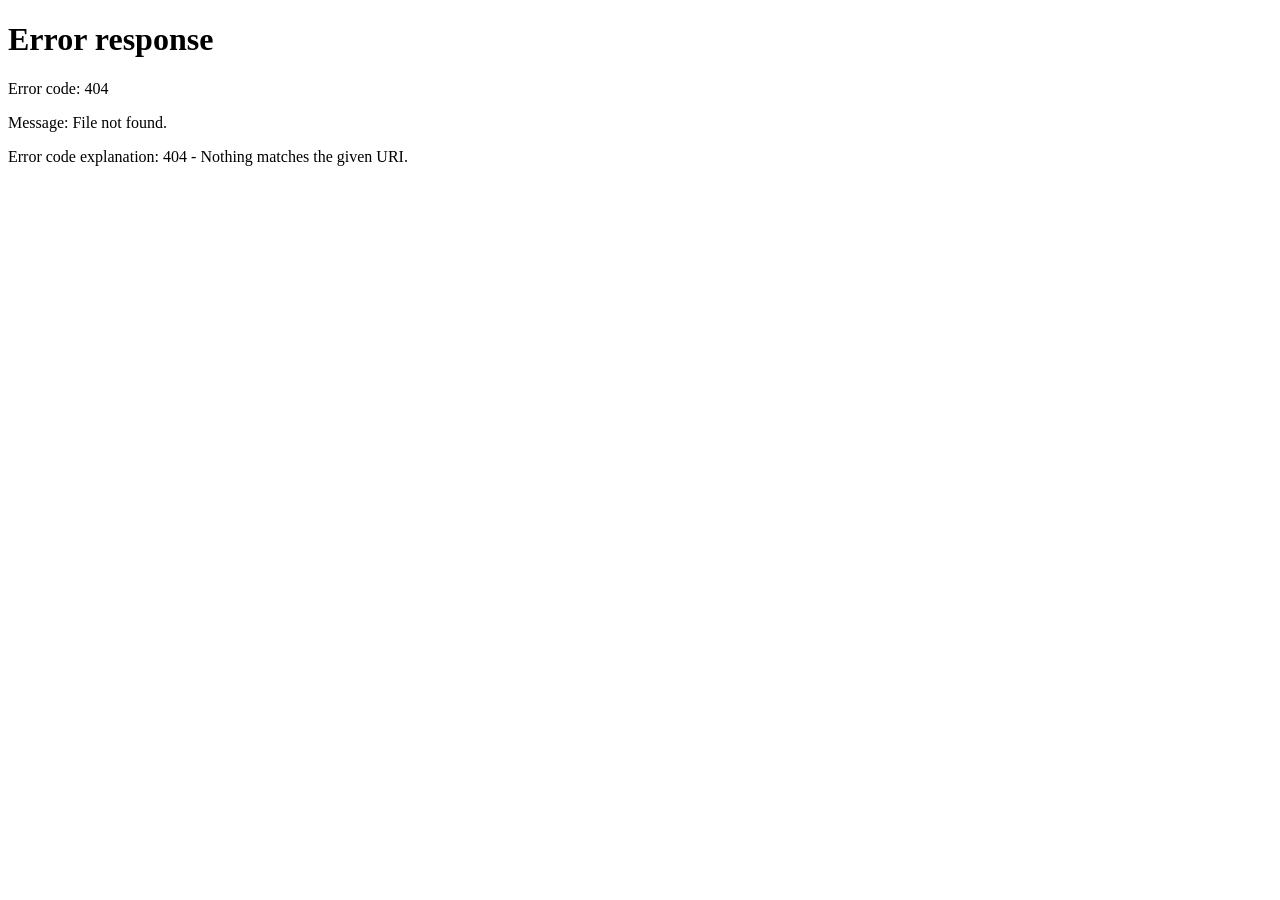
==== index.html @ 60f4429d "Create index.html" ====
<!DOCTYPE html>
<html>
<head>
    <meta http-equiv="refresh" content="0; url=./html/landingpage.html">
    <title>Threat Feed Redirect</title>
</head>
<body>
    <p>Redirecting you to the threat feed... If it doesn't load, <a href="./html/landing.html">click here</a>.</p>
</body>
</html>
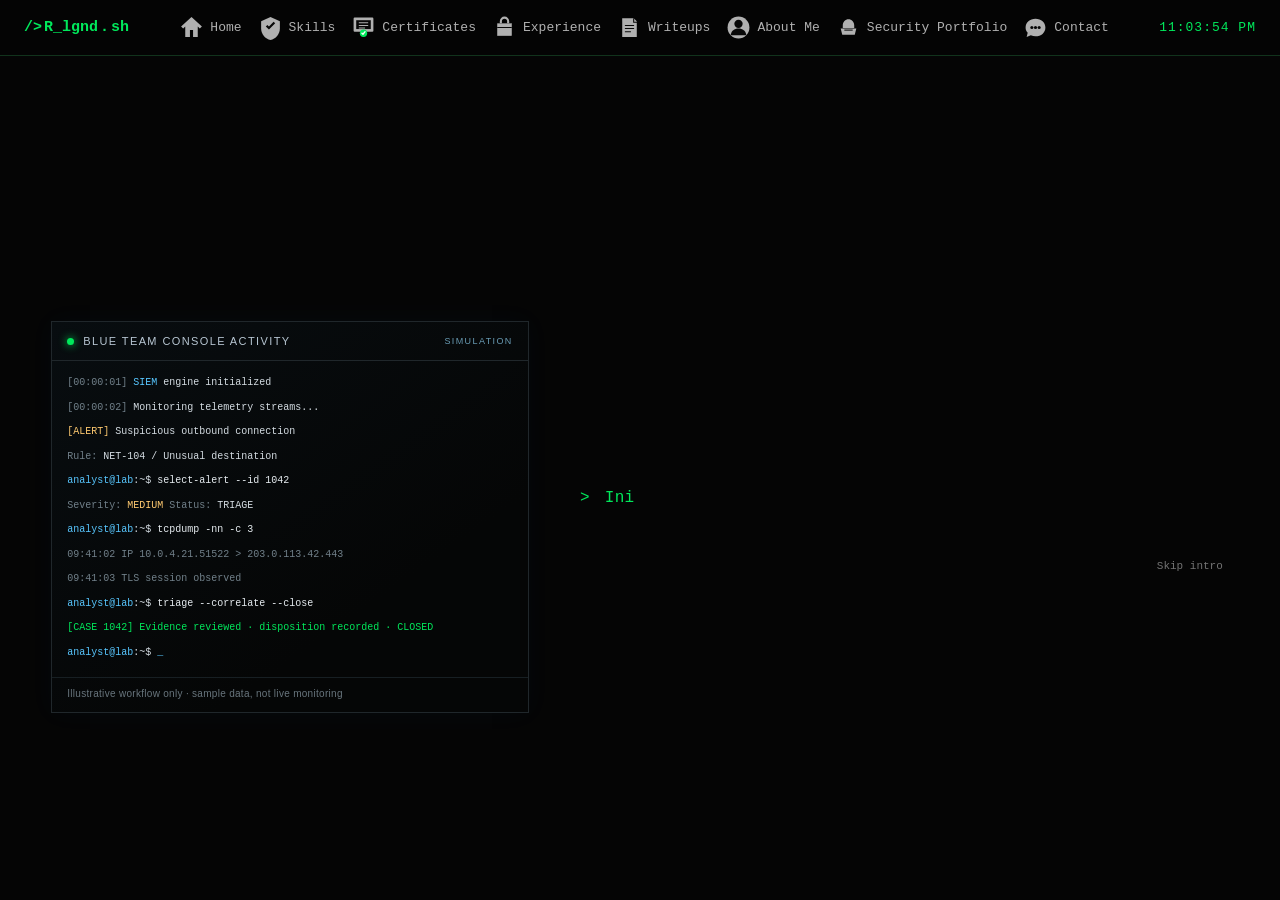
==== commit d8ca52e3: "Update index.html" ====
--- a/index.html
+++ b/index.html
@@ -1,7 +1,7 @@
 <!DOCTYPE html>
 <html>
 <head>
-    <meta http-equiv="refresh" content="0; url=./html/landingpage.html">
+    <meta http-equiv="refresh" content="0; url=./html/landing.html">
     <title>Threat Feed Redirect</title>
 </head>
 <body>
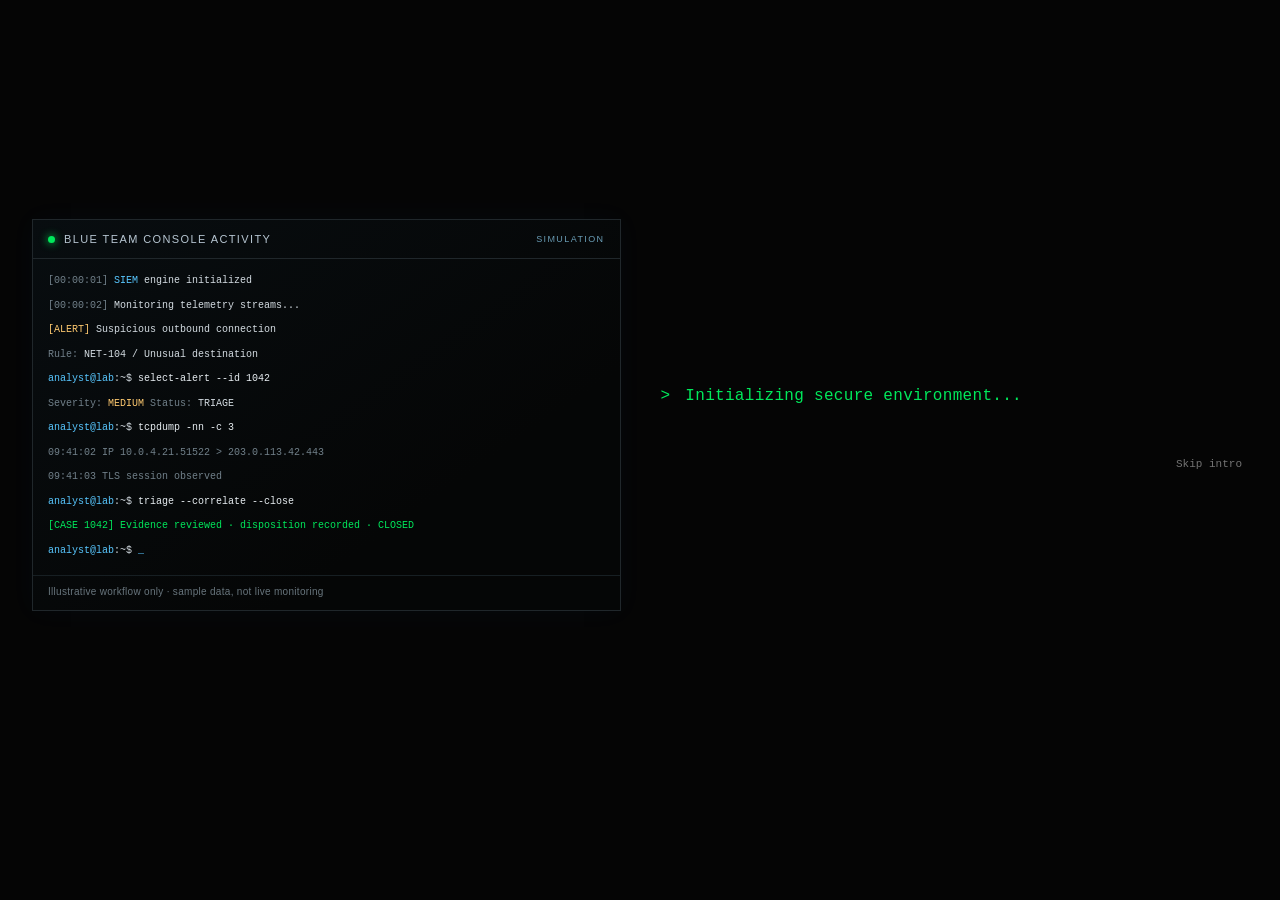
==== commit 95d8a9db: "Rename landing.html to index.html" ====
--- a/index.html
+++ b/index.html
@@ -1,10 +1,87 @@
-<!DOCTYPE html>
-<html>
+<!doctype html>
+<html lang="en">
+
 <head>
-    <meta http-equiv="refresh" content="0; url=./html/landing.html">
-    <title>Threat Feed Redirect</title>
+    <meta charset="utf-8">
+    <meta name="viewport" content="width=device-width,initial-scale=1">
+    <meta name="theme-color" content="#050505">
+    <title>R_lgnd | Initializing</title>
+    <link rel="stylesheet" href="../css/style.css">
 </head>
-<body>
-    <p>Redirecting you to the threat feed... If it doesn't load, <a href="./html/landing.html">click here</a>.</p>
+
+<body data-page="landing">
+<!-- ============ LAYER 1: MENU ============ -->
+<head>
+    <meta charset="utf-8">
+    <meta name="viewport" content="width=device-width,initial-scale=1">
+    <meta name="theme-color" content="#050505">
+    <title>R_lgnd | Initializing</title>
+    <link rel="stylesheet" href="../css/style.css">
+    
+    <!-- Override styling for landing page layout to remove gaps -->
+    <style>
+        .landing-screen {
+            display: flex;
+            flex-direction: row;
+            align-items: center;
+            justify-content: center;
+            min-height: calc(100vh - 70px);
+            padding: 1.5rem 2rem;
+            box-sizing: border-box;
+            gap: 2.5rem;
+            margin-top: 0;
+        }
+        .soc-panel, .welcome-panel {
+            margin-top: 0 !important;
+        }
+    </style>
+    <script>
+        // If the user has already visited home, bounce them forward immediately
+        if (sessionStorage.getItem('hasVisitedHome')) {
+            window.location.replace('/html/home.html');
+        }
+    </script>
+
+
+</head>
+
+    </header>
+
+
+    <main class="landing-screen">
+        <section class="soc-panel">
+            <div class="panel-heading"><span class="panel-led"></span> BLUE TEAM CONSOLE ACTIVITY <span
+                    class="panel-tag">SIMULATION</span></div>
+            <div class="soc-console" aria-label="Illustrative blue team activity">
+                <p><span class="dim">[00:00:01]</span> <span class="blue">SIEM</span> engine initialized</p>
+                <p><span class="dim">[00:00:02]</span> Monitoring telemetry streams...</p>
+                <p><span class="warn">[ALERT]</span> Suspicious outbound connection</p>
+                <p><span class="dim">Rule:</span> NET-104 / Unusual destination</p>
+                <p><span class="blue">analyst@lab</span>:~$ <span class="command">select-alert --id 1042</span></p>
+                <p><span class="dim">Severity:</span> <span class="warn">MEDIUM</span> <span class="dim">Status:</span>
+                    TRIAGE</p>
+                <p><span class="blue">analyst@lab</span>:~$ <span class="command">tcpdump -nn -c 3</span></p>
+                <p class="dim">09:41:02 IP 10.0.4.21.51522 &gt; 203.0.113.42.443</p>
+                <p class="dim">09:41:03 TLS session observed</p>
+                <p><span class="blue">analyst@lab</span>:~$ <span class="command">triage --correlate --close</span></p>
+                <p class="success">[CASE 1042] Evidence reviewed · disposition recorded · CLOSED</p>
+                <p><span class="blue">analyst@lab</span>:~$ <span class="console-cursor">_</span></p>
+            </div>
+            <p class="panel-footnote">Illustrative workflow only · sample data, not live monitoring</p>
+        </section>
+        <section class="welcome-panel">
+            <div class="terminal">
+                <div id="terminal-lines"></div>
+                <div class="terminal-loading"><span id="loading-text"></span>
+                </div>
+                <p class="terminal-welcome" id="terminal-welcome"><span class="prompt">&gt;</span> <span
+                        id="welcome-text"></span><span class="terminal-cursor">_</span></p>
+            </div><button class="open-profile-button" id="open-profile">Open Profile</button>
+            <p class="landing-hint" id="landing-hint" aria-live="polite"></p><button class="skip-intro"
+                id="skip-intro">Skip intro</button>
+        </section>
+    </main>
+    <script src="../js/main.js" defer></script>
 </body>
+
 </html>
--- a/css/style.css
+++ b/css/style.css
@@ -0,0 +1,651 @@
+/* Shared styles: theme variables */
+:root {
+    --background: #050505;
+    --green: #00e85b;
+    --text: #f4f4f4;
+    --muted: #a8b2c2;
+    --header-height: 132px;
+    --content-width: 1180px
+}
+
+* {
+    box-sizing: border-box
+}
+
+html {
+    scroll-behavior: smooth
+}
+
+body {
+    margin: 0;
+    background: var(--background);
+    color: var(--text);
+    font-family: "Courier New", monospace
+}
+
+a {
+    color: inherit;
+    text-decoration: none
+}
+
+button {
+    font: inherit
+}
+
+/* ---------- SNEAKY/CLEAN HEADER STYLING OVERRIDES FOR HOME PAGE ---------- */
+.site-header {
+    position: fixed;
+    top: 0;
+    left: 0;
+    width: 100%;
+    height: 56px;
+    background: rgba(5, 5, 5, 0.95);
+    border-bottom: 1px solid #11331c;
+    z-index: 1000;
+    display: flex;
+    align-items: center;
+}
+
+.header-inner {
+    width: 100%;
+    max-width: 1450px;
+    margin: 0 auto;
+    padding: 0 24px;
+    display: flex;
+    align-items: center;
+    justify-content: space-between;
+}
+
+/* Brand & Blinking Dot Fix */
+.brand {
+    font-family: "Courier New", monospace;
+    font-weight: 700;
+    color: var(--green, #00e85b);
+    text-decoration: none;
+    font-size: 15px;
+    display: flex;
+    align-items: center;
+    gap: 2px;
+}
+.brand-dot {
+    animation: blinkDot 1s steps(1) infinite;
+}
+@keyframes blinkDot {
+    50% { opacity: 0; }
+}
+
+/* Nav Bar Layout */
+.main-nav {
+    display: flex;
+    align-items: center;
+    gap: 16px;
+}
+
+.nav-link {
+    display: inline-flex;
+    align-items: center;
+    gap: 6px;
+    color: #b0b0b0;
+    text-decoration: none;
+    font-family: "Courier New", monospace;
+    font-size: 13px;
+    white-space: nowrap;
+    transition: color 0.15s ease;
+}
+
+.nav-link:hover,
+.nav-link.active {
+    color: var(--green, #00e85b);
+}
+
+
+/* ---------- 1. BASE NAV STYLES (Desktop default) ---------- */
+.main-nav {
+    display: flex;
+    align-items: center;
+    gap: 16px;
+}
+
+/* Ensure clicks pass through SVG icons directly to the button */
+.menu-toggle svg {
+    pointer-events: none;
+}
+
+/* ---------- 2. MOBILE HAMBURGER & OVERLAY STYLES ---------- */
+.menu-toggle {
+    display: none;
+    background: #050505;
+    border: 1px solid #11331c;
+    color: var(--green);
+    padding: 6px;
+    border-radius: 4px;
+    cursor: pointer;
+    align-items: center;
+    justify-content: center;
+    z-index: 1002;
+}
+
+.menu-toggle .icon-close { display: none; }
+.menu-toggle .icon-hamburger { display: block; }
+
+.menu-toggle.is-active .icon-hamburger { display: none; }
+.menu-toggle.is-active .icon-close { display: block; }
+
+@media(max-width: 950px) {
+    .menu-toggle {
+        display: flex !important;
+    }
+
+    .header-inner {
+        display: flex !important;
+        flex-direction: row !important;
+        justify-content: space-between !important;
+        align-items: center !important;
+        width: 100% !important;
+        padding: 0 16px !important;
+    }
+
+    .brand {
+        margin: 0 !important;
+    }
+
+    .header-clock {
+        display: none !important;
+    }
+
+    /* FULL-SCREEN OVERLAY MENU - Hidden by default */
+    .main-nav {
+        position: fixed !important;
+        top: 0 !important;
+        left: 0 !important;
+        width: 100vw !important;
+        height: 100vh !important;
+        background: #050505 !important;
+        flex-direction: column !important;
+        align-items: center !important;
+        justify-content: center !important;
+        gap: 16px !important;
+        padding: 80px 20px 20px !important;
+        display: none !important; 
+        z-index: 1001 !important;
+        overflow-y: auto !important;
+    }
+
+    /* Shown only when JavaScript adds .is-open */
+    .main-nav.is-open {
+        display: flex !important; 
+    }
+
+    .nav-link {
+        font-size: 15px;
+        width: 100%;
+        max-width: 280px;
+        padding: 10px 14px;
+        background: #090d0a;
+        border: 1px solid #112215;
+        border-radius: 6px;
+        justify-content: flex-start;
+        gap: 12px;
+    }
+
+    .nav-icon {
+        width: 20px !important;
+        height: 20px !important;
+    }
+}
+
+
+
+/* Proportional Small Icon Sizing */
+.nav-icon {
+    width: 25px !important;
+    height: 25px !important;
+    min-width: 16px;
+    min-height: 16px;
+    display: inline-block;
+    vertical-align: middle;
+}
+
+/* Live Clock Styling */
+.header-clock {
+    font-family: "Courier New", monospace;
+    font-size: 13px;
+    color: var(--green, #00e85b);
+    letter-spacing: 1px;
+}
+
+.nav-link:hover svg,
+.nav-link.active svg {
+    color: var(--green);
+    transform: translateY(-2px)
+}
+
+.contact-nav .chat-pulse {
+    position: absolute;
+    top: 37px;
+    left: 50%;
+    transform: translateX(-50%);
+    width: 24px;
+    display: flex;
+    justify-content: center;
+    gap: 3px;
+    pointer-events: none
+}
+
+.chat-pulse i {
+    width: 3px;
+    height: 3px;
+    background: #080808;
+    border-radius: 50%;
+    animation: chatBounce .62s ease-in-out infinite
+}
+
+.chat-pulse i:nth-child(2) {
+    animation-delay: .12s
+}
+
+.chat-pulse i:nth-child(3) {
+    animation-delay: .24s
+}
+
+/* Landing layout: two terminal panels fitted to the viewport */
+.landing-screen {
+    min-height: 100svh;
+    padding: calc(var(--header-height) + 26px) clamp(22px, 4vw, 70px) 24px;
+    display: grid;
+    grid-template-columns: minmax(300px, .92fr) minmax(440px, 1.25fr);
+    align-items: center;
+    gap: clamp(30px, 4vw, 72px)
+}
+
+.soc-panel {
+    width: 100%;
+    max-width: 620px;
+    justify-self: end;
+    border: 1px solid #20272b;
+    background: linear-gradient(145deg, #080d10, #050606 70%);
+    box-shadow: 0 0 25px rgba(0, 150, 255, .035)
+}
+
+.panel-heading {
+    padding: 13px 15px;
+    border-bottom: 1px solid #20272b;
+    color: #b7c6d2;
+    font: 11px Arial, sans-serif;
+    letter-spacing: 1.4px;
+    display: flex;
+    align-items: center;
+    gap: 9px
+}
+
+.panel-led {
+    width: 7px;
+    height: 7px;
+    background: var(--green);
+    border-radius: 50%;
+    box-shadow: 0 0 9px var(--green)
+}
+
+.panel-tag {
+    margin-left: auto;
+    color: #6a9db6;
+    font-size: 9px
+}
+
+.soc-console {
+    padding: 14px 15px 8px;
+    font-size: clamp(10px, .78vw, 12px);
+    line-height: 1.65;
+    overflow-wrap: anywhere
+}
+
+.soc-console p {
+    margin: 0 0 8px;
+    color: #d4dce2
+}
+
+.dim {
+    color: #71808a !important
+}
+
+.blue {
+    color: #58c7ff !important
+}
+
+.warn {
+    color: #ffca70 !important
+}
+
+.command {
+    color: #e7edf1 !important
+}
+
+.success {
+    color: var(--green) !important
+}
+
+.panel-footnote {
+    margin: 0;
+    padding: 10px 15px 13px;
+    border-top: 1px solid #171f23;
+    color: #68757d;
+    font: 10px Arial, sans-serif;
+    letter-spacing: .3px
+}
+
+.console-cursor {
+    color: #58c7ff;
+    animation: blink .85s steps(2, start) infinite
+}
+
+.welcome-panel {
+    width: 100%;
+    max-width: 760px;
+    justify-self: start;
+    position: relative;
+    padding-bottom: 10px
+}
+
+.terminal {
+    width: 100%;
+    font-size: clamp(16px, 1.25vw, 22px);
+    line-height: 1.5;
+    letter-spacing: .3px
+}
+
+.terminal-line {
+    color: var(--green);
+    min-height: 1.5em;
+    white-space: pre-wrap;
+    overflow-wrap: anywhere;
+    margin: 0 0 13px
+}
+
+.prompt {
+    color: var(--green);
+    margin-right: 5px
+}
+
+.terminal-loading {
+    display: none;
+    margin-top: 20px;
+    color: #d4e2f3;
+    min-height: 1.5em;
+    white-space: pre-wrap
+}
+
+.terminal-loading.visible {
+    display: block
+}
+
+.terminal-welcome {
+    display: none;
+    color: var(--green);
+    min-height: 1.5em;
+    margin: 24px 0 0
+}
+
+.terminal-welcome.visible {
+    display: block
+}
+
+.terminal-cursor {
+    display: inline-block;
+    margin-left: 2px;
+    color: var(--green);
+    animation: blink .85s steps(2, start) infinite
+}
+
+.open-profile-button {
+    margin: 26px 0 0;
+    padding: 10px 20px;
+    background: #050505;
+    border: 1px solid #666;
+    outline: 1px solid #282828;
+    outline-offset: 3px;
+    color: #fff;
+    font: 23px Georgia, serif;
+    letter-spacing: 2px;
+    cursor: pointer;
+    display: none
+}
+
+.open-profile-button.visible {
+    display: inline-block;
+    animation: buttonReveal .4s ease both
+}
+
+.open-profile-button:hover {
+    color: var(--green);
+    border-color: var(--green);
+    background: #0a0f0b
+}
+
+.landing-hint {
+    color: #8793a0;
+    font: 12px Arial, sans-serif;
+    min-height: 1.2em;
+    margin: 14px 0 0
+}
+
+.skip-intro {
+    position: absolute;
+    bottom: -25px;
+    right: 0;
+    background: transparent;
+    border: 0;
+    color: #737373;
+    font-size: 11px;
+    cursor: pointer
+}
+
+.skip-intro:hover {
+    color: var(--green)
+}
+
+/* Individual pages share this base layout */
+.content-page {
+    min-height: 100svh;
+    padding: calc(var(--header-height) + 65px) 28px 80px;
+    display: flex;
+    align-items: center;
+    border-bottom: 1px solid #111
+}
+
+.section-shell {
+    width: min(100%, var(--content-width));
+    margin: auto
+}
+
+.eyebrow {
+    color: var(--green);
+    letter-spacing: 2px;
+    font-size: 13px
+}
+
+.status-light {
+    display: inline-block;
+    width: 7px;
+    height: 7px;
+    margin-left: 6px;
+    background: var(--green);
+    border-radius: 50%;
+    box-shadow: 0 0 12px var(--green)
+}
+
+h1 {
+    margin: 18px 0;
+    font-weight: 500;
+    font-size: clamp(38px, 6vw, 72px)
+}
+
+.lead {
+    color: #e0e0e0;
+    font-size: clamp(17px, 2vw, 23px)
+}
+
+.muted {
+    max-width: 720px;
+    color: var(--muted);
+    line-height: 1.8;
+    font-size: 16px
+}
+
+.page-terminal {
+    display: inline-block;
+    margin-top: 30px;
+    padding: 14px 18px;
+    background: #090d0a;
+    border: 1px solid #1b2a1e;
+    color: #c9d7ce;
+    font-size: 14px
+}
+
+@keyframes blink {
+    to {
+        visibility: hidden
+    }
+}
+
+@keyframes chatBounce {
+
+    0%,
+    60%,
+    100% {
+        transform: translateY(0)
+    }
+
+    30% {
+        transform: translateY(-4px)
+    }
+}
+
+@keyframes buttonReveal {
+    from {
+        opacity: 0;
+        transform: translateY(7px)
+    }
+
+    to {
+        opacity: 1;
+        transform: translateY(0)
+    }
+}
+
+@media(max-width:1050px) {
+    :root {
+        --header-height: 124px
+    }
+
+    .header-inner {
+        gap: 26px;
+        padding-inline: 18px
+    }
+
+    .brand {
+        font-size: 24px
+    }
+
+    .main-nav {
+        gap: 15px
+    }
+
+    .nav-link {
+        min-width: 68px;
+        font-size: 12px
+    }
+
+    .nav-link svg {
+        width: 37px;
+        height: 37px
+    }
+
+    .landing-screen {
+        grid-template-columns: minmax(250px, .9fr) minmax(370px, 1.1fr);
+        gap: 26px
+    }
+
+    .soc-console {
+        font-size: 10px
+    }
+}
+
+@media(max-width:760px) {
+    :root {
+        --header-height: 125px
+    }
+
+    .header-inner {
+        flex-direction: column;
+        gap: 1px;
+        justify-content: center;
+        padding: 5px 7px
+    }
+
+    .brand {
+        font-size: 19px
+    }
+
+    .main-nav {
+        width: 100%;
+        justify-content: space-around;
+        gap: 2px
+    }
+
+    .nav-link {
+        min-width: 0;
+        flex: 1;
+        height: 73px;
+        gap: 3px;
+        font-size: 9px
+    }
+
+    .nav-link svg {
+        width: 28px;
+        height: 28px
+    }
+
+    .contact-nav .chat-pulse {
+        top: 25px
+    }
+
+    .landing-screen {
+        grid-template-columns: 1fr;
+        padding: calc(var(--header-height) + 25px) 18px 42px;
+        gap: 28px;
+        align-items: start
+    }
+
+    .soc-panel,
+    .welcome-panel {
+        justify-self: center;
+        max-width: 620px
+    }
+
+    .soc-console {
+        font-size: 11px
+    }
+
+    .terminal {
+        font-size: 16px
+    }
+
+    .open-profile-button {
+        font-size: 20px
+    }
+
+    .content-page {
+        padding: calc(var(--header-height) + 45px) 20px 60px
+    }
+}
+
+@media(prefers-reduced-motion:reduce) {
+
+    *,
+    *::before,
+    *::after {
+        animation-duration: .01ms !important;
+        animation-iteration-count: 1 !important;
+        scroll-behavior: auto !important
+    }
+}
--- a/css/style.css
+++ b/css/style.css
@@ -0,0 +1,651 @@
+/* Shared styles: theme variables */
+:root {
+    --background: #050505;
+    --green: #00e85b;
+    --text: #f4f4f4;
+    --muted: #a8b2c2;
+    --header-height: 132px;
+    --content-width: 1180px
+}
+
+* {
+    box-sizing: border-box
+}
+
+html {
+    scroll-behavior: smooth
+}
+
+body {
+    margin: 0;
+    background: var(--background);
+    color: var(--text);
+    font-family: "Courier New", monospace
+}
+
+a {
+    color: inherit;
+    text-decoration: none
+}
+
+button {
+    font: inherit
+}
+
+/* ---------- SNEAKY/CLEAN HEADER STYLING OVERRIDES FOR HOME PAGE ---------- */
+.site-header {
+    position: fixed;
+    top: 0;
+    left: 0;
+    width: 100%;
+    height: 56px;
+    background: rgba(5, 5, 5, 0.95);
+    border-bottom: 1px solid #11331c;
+    z-index: 1000;
+    display: flex;
+    align-items: center;
+}
+
+.header-inner {
+    width: 100%;
+    max-width: 1450px;
+    margin: 0 auto;
+    padding: 0 24px;
+    display: flex;
+    align-items: center;
+    justify-content: space-between;
+}
+
+/* Brand & Blinking Dot Fix */
+.brand {
+    font-family: "Courier New", monospace;
+    font-weight: 700;
+    color: var(--green, #00e85b);
+    text-decoration: none;
+    font-size: 15px;
+    display: flex;
+    align-items: center;
+    gap: 2px;
+}
+.brand-dot {
+    animation: blinkDot 1s steps(1) infinite;
+}
+@keyframes blinkDot {
+    50% { opacity: 0; }
+}
+
+/* Nav Bar Layout */
+.main-nav {
+    display: flex;
+    align-items: center;
+    gap: 16px;
+}
+
+.nav-link {
+    display: inline-flex;
+    align-items: center;
+    gap: 6px;
+    color: #b0b0b0;
+    text-decoration: none;
+    font-family: "Courier New", monospace;
+    font-size: 13px;
+    white-space: nowrap;
+    transition: color 0.15s ease;
+}
+
+.nav-link:hover,
+.nav-link.active {
+    color: var(--green, #00e85b);
+}
+
+
+/* ---------- 1. BASE NAV STYLES (Desktop default) ---------- */
+.main-nav {
+    display: flex;
+    align-items: center;
+    gap: 16px;
+}
+
+/* Ensure clicks pass through SVG icons directly to the button */
+.menu-toggle svg {
+    pointer-events: none;
+}
+
+/* ---------- 2. MOBILE HAMBURGER & OVERLAY STYLES ---------- */
+.menu-toggle {
+    display: none;
+    background: #050505;
+    border: 1px solid #11331c;
+    color: var(--green);
+    padding: 6px;
+    border-radius: 4px;
+    cursor: pointer;
+    align-items: center;
+    justify-content: center;
+    z-index: 1002;
+}
+
+.menu-toggle .icon-close { display: none; }
+.menu-toggle .icon-hamburger { display: block; }
+
+.menu-toggle.is-active .icon-hamburger { display: none; }
+.menu-toggle.is-active .icon-close { display: block; }
+
+@media(max-width: 950px) {
+    .menu-toggle {
+        display: flex !important;
+    }
+
+    .header-inner {
+        display: flex !important;
+        flex-direction: row !important;
+        justify-content: space-between !important;
+        align-items: center !important;
+        width: 100% !important;
+        padding: 0 16px !important;
+    }
+
+    .brand {
+        margin: 0 !important;
+    }
+
+    .header-clock {
+        display: none !important;
+    }
+
+    /* FULL-SCREEN OVERLAY MENU - Hidden by default */
+    .main-nav {
+        position: fixed !important;
+        top: 0 !important;
+        left: 0 !important;
+        width: 100vw !important;
+        height: 100vh !important;
+        background: #050505 !important;
+        flex-direction: column !important;
+        align-items: center !important;
+        justify-content: center !important;
+        gap: 16px !important;
+        padding: 80px 20px 20px !important;
+        display: none !important; 
+        z-index: 1001 !important;
+        overflow-y: auto !important;
+    }
+
+    /* Shown only when JavaScript adds .is-open */
+    .main-nav.is-open {
+        display: flex !important; 
+    }
+
+    .nav-link {
+        font-size: 15px;
+        width: 100%;
+        max-width: 280px;
+        padding: 10px 14px;
+        background: #090d0a;
+        border: 1px solid #112215;
+        border-radius: 6px;
+        justify-content: flex-start;
+        gap: 12px;
+    }
+
+    .nav-icon {
+        width: 20px !important;
+        height: 20px !important;
+    }
+}
+
+
+
+/* Proportional Small Icon Sizing */
+.nav-icon {
+    width: 25px !important;
+    height: 25px !important;
+    min-width: 16px;
+    min-height: 16px;
+    display: inline-block;
+    vertical-align: middle;
+}
+
+/* Live Clock Styling */
+.header-clock {
+    font-family: "Courier New", monospace;
+    font-size: 13px;
+    color: var(--green, #00e85b);
+    letter-spacing: 1px;
+}
+
+.nav-link:hover svg,
+.nav-link.active svg {
+    color: var(--green);
+    transform: translateY(-2px)
+}
+
+.contact-nav .chat-pulse {
+    position: absolute;
+    top: 37px;
+    left: 50%;
+    transform: translateX(-50%);
+    width: 24px;
+    display: flex;
+    justify-content: center;
+    gap: 3px;
+    pointer-events: none
+}
+
+.chat-pulse i {
+    width: 3px;
+    height: 3px;
+    background: #080808;
+    border-radius: 50%;
+    animation: chatBounce .62s ease-in-out infinite
+}
+
+.chat-pulse i:nth-child(2) {
+    animation-delay: .12s
+}
+
+.chat-pulse i:nth-child(3) {
+    animation-delay: .24s
+}
+
+/* Landing layout: two terminal panels fitted to the viewport */
+.landing-screen {
+    min-height: 100svh;
+    padding: calc(var(--header-height) + 26px) clamp(22px, 4vw, 70px) 24px;
+    display: grid;
+    grid-template-columns: minmax(300px, .92fr) minmax(440px, 1.25fr);
+    align-items: center;
+    gap: clamp(30px, 4vw, 72px)
+}
+
+.soc-panel {
+    width: 100%;
+    max-width: 620px;
+    justify-self: end;
+    border: 1px solid #20272b;
+    background: linear-gradient(145deg, #080d10, #050606 70%);
+    box-shadow: 0 0 25px rgba(0, 150, 255, .035)
+}
+
+.panel-heading {
+    padding: 13px 15px;
+    border-bottom: 1px solid #20272b;
+    color: #b7c6d2;
+    font: 11px Arial, sans-serif;
+    letter-spacing: 1.4px;
+    display: flex;
+    align-items: center;
+    gap: 9px
+}
+
+.panel-led {
+    width: 7px;
+    height: 7px;
+    background: var(--green);
+    border-radius: 50%;
+    box-shadow: 0 0 9px var(--green)
+}
+
+.panel-tag {
+    margin-left: auto;
+    color: #6a9db6;
+    font-size: 9px
+}
+
+.soc-console {
+    padding: 14px 15px 8px;
+    font-size: clamp(10px, .78vw, 12px);
+    line-height: 1.65;
+    overflow-wrap: anywhere
+}
+
+.soc-console p {
+    margin: 0 0 8px;
+    color: #d4dce2
+}
+
+.dim {
+    color: #71808a !important
+}
+
+.blue {
+    color: #58c7ff !important
+}
+
+.warn {
+    color: #ffca70 !important
+}
+
+.command {
+    color: #e7edf1 !important
+}
+
+.success {
+    color: var(--green) !important
+}
+
+.panel-footnote {
+    margin: 0;
+    padding: 10px 15px 13px;
+    border-top: 1px solid #171f23;
+    color: #68757d;
+    font: 10px Arial, sans-serif;
+    letter-spacing: .3px
+}
+
+.console-cursor {
+    color: #58c7ff;
+    animation: blink .85s steps(2, start) infinite
+}
+
+.welcome-panel {
+    width: 100%;
+    max-width: 760px;
+    justify-self: start;
+    position: relative;
+    padding-bottom: 10px
+}
+
+.terminal {
+    width: 100%;
+    font-size: clamp(16px, 1.25vw, 22px);
+    line-height: 1.5;
+    letter-spacing: .3px
+}
+
+.terminal-line {
+    color: var(--green);
+    min-height: 1.5em;
+    white-space: pre-wrap;
+    overflow-wrap: anywhere;
+    margin: 0 0 13px
+}
+
+.prompt {
+    color: var(--green);
+    margin-right: 5px
+}
+
+.terminal-loading {
+    display: none;
+    margin-top: 20px;
+    color: #d4e2f3;
+    min-height: 1.5em;
+    white-space: pre-wrap
+}
+
+.terminal-loading.visible {
+    display: block
+}
+
+.terminal-welcome {
+    display: none;
+    color: var(--green);
+    min-height: 1.5em;
+    margin: 24px 0 0
+}
+
+.terminal-welcome.visible {
+    display: block
+}
+
+.terminal-cursor {
+    display: inline-block;
+    margin-left: 2px;
+    color: var(--green);
+    animation: blink .85s steps(2, start) infinite
+}
+
+.open-profile-button {
+    margin: 26px 0 0;
+    padding: 10px 20px;
+    background: #050505;
+    border: 1px solid #666;
+    outline: 1px solid #282828;
+    outline-offset: 3px;
+    color: #fff;
+    font: 23px Georgia, serif;
+    letter-spacing: 2px;
+    cursor: pointer;
+    display: none
+}
+
+.open-profile-button.visible {
+    display: inline-block;
+    animation: buttonReveal .4s ease both
+}
+
+.open-profile-button:hover {
+    color: var(--green);
+    border-color: var(--green);
+    background: #0a0f0b
+}
+
+.landing-hint {
+    color: #8793a0;
+    font: 12px Arial, sans-serif;
+    min-height: 1.2em;
+    margin: 14px 0 0
+}
+
+.skip-intro {
+    position: absolute;
+    bottom: -25px;
+    right: 0;
+    background: transparent;
+    border: 0;
+    color: #737373;
+    font-size: 11px;
+    cursor: pointer
+}
+
+.skip-intro:hover {
+    color: var(--green)
+}
+
+/* Individual pages share this base layout */
+.content-page {
+    min-height: 100svh;
+    padding: calc(var(--header-height) + 65px) 28px 80px;
+    display: flex;
+    align-items: center;
+    border-bottom: 1px solid #111
+}
+
+.section-shell {
+    width: min(100%, var(--content-width));
+    margin: auto
+}
+
+.eyebrow {
+    color: var(--green);
+    letter-spacing: 2px;
+    font-size: 13px
+}
+
+.status-light {
+    display: inline-block;
+    width: 7px;
+    height: 7px;
+    margin-left: 6px;
+    background: var(--green);
+    border-radius: 50%;
+    box-shadow: 0 0 12px var(--green)
+}
+
+h1 {
+    margin: 18px 0;
+    font-weight: 500;
+    font-size: clamp(38px, 6vw, 72px)
+}
+
+.lead {
+    color: #e0e0e0;
+    font-size: clamp(17px, 2vw, 23px)
+}
+
+.muted {
+    max-width: 720px;
+    color: var(--muted);
+    line-height: 1.8;
+    font-size: 16px
+}
+
+.page-terminal {
+    display: inline-block;
+    margin-top: 30px;
+    padding: 14px 18px;
+    background: #090d0a;
+    border: 1px solid #1b2a1e;
+    color: #c9d7ce;
+    font-size: 14px
+}
+
+@keyframes blink {
+    to {
+        visibility: hidden
+    }
+}
+
+@keyframes chatBounce {
+
+    0%,
+    60%,
+    100% {
+        transform: translateY(0)
+    }
+
+    30% {
+        transform: translateY(-4px)
+    }
+}
+
+@keyframes buttonReveal {
+    from {
+        opacity: 0;
+        transform: translateY(7px)
+    }
+
+    to {
+        opacity: 1;
+        transform: translateY(0)
+    }
+}
+
+@media(max-width:1050px) {
+    :root {
+        --header-height: 124px
+    }
+
+    .header-inner {
+        gap: 26px;
+        padding-inline: 18px
+    }
+
+    .brand {
+        font-size: 24px
+    }
+
+    .main-nav {
+        gap: 15px
+    }
+
+    .nav-link {
+        min-width: 68px;
+        font-size: 12px
+    }
+
+    .nav-link svg {
+        width: 37px;
+        height: 37px
+    }
+
+    .landing-screen {
+        grid-template-columns: minmax(250px, .9fr) minmax(370px, 1.1fr);
+        gap: 26px
+    }
+
+    .soc-console {
+        font-size: 10px
+    }
+}
+
+@media(max-width:760px) {
+    :root {
+        --header-height: 125px
+    }
+
+    .header-inner {
+        flex-direction: column;
+        gap: 1px;
+        justify-content: center;
+        padding: 5px 7px
+    }
+
+    .brand {
+        font-size: 19px
+    }
+
+    .main-nav {
+        width: 100%;
+        justify-content: space-around;
+        gap: 2px
+    }
+
+    .nav-link {
+        min-width: 0;
+        flex: 1;
+        height: 73px;
+        gap: 3px;
+        font-size: 9px
+    }
+
+    .nav-link svg {
+        width: 28px;
+        height: 28px
+    }
+
+    .contact-nav .chat-pulse {
+        top: 25px
+    }
+
+    .landing-screen {
+        grid-template-columns: 1fr;
+        padding: calc(var(--header-height) + 25px) 18px 42px;
+        gap: 28px;
+        align-items: start
+    }
+
+    .soc-panel,
+    .welcome-panel {
+        justify-self: center;
+        max-width: 620px
+    }
+
+    .soc-console {
+        font-size: 11px
+    }
+
+    .terminal {
+        font-size: 16px
+    }
+
+    .open-profile-button {
+        font-size: 20px
+    }
+
+    .content-page {
+        padding: calc(var(--header-height) + 45px) 20px 60px
+    }
+}
+
+@media(prefers-reduced-motion:reduce) {
+
+    *,
+    *::before,
+    *::after {
+        animation-duration: .01ms !important;
+        animation-iteration-count: 1 !important;
+        scroll-behavior: auto !important
+    }
+}
